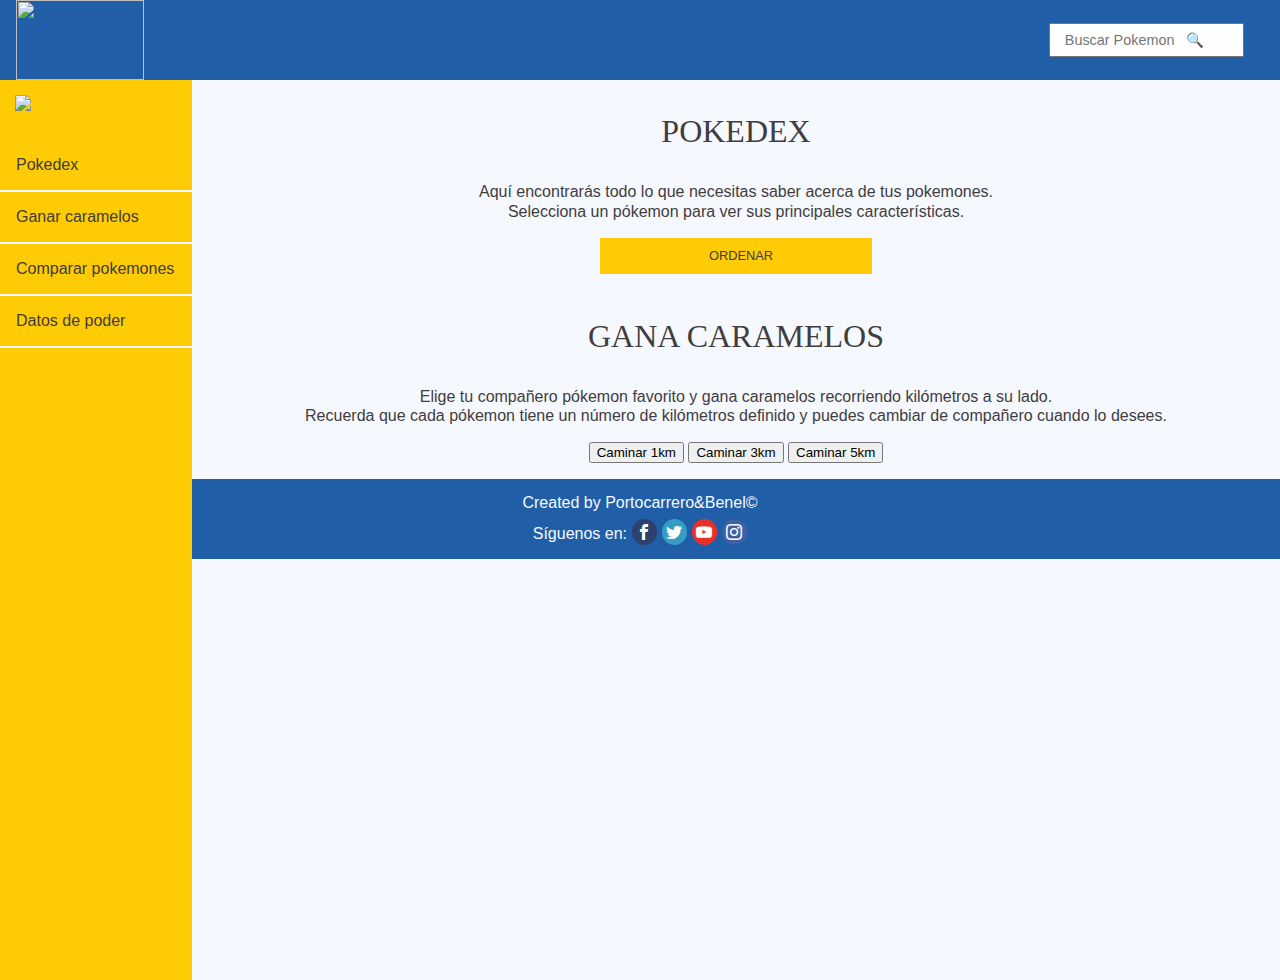
==== src/index.html @ 44314965 "Avance Leslie" ====
<!DOCTYPE html>
<html>
  <head>
    <meta charset="utf-8">
    <title>Data Lovers</title>
    <link rel="stylesheet" href="style.css" />
    <link rel="stylesheet" href="fonts.css">
  </head>
  <body>
    <header>
      <img class="logo" src="https://upload.wikimedia.org/wikipedia/commons/thumb/2/23/Pok%C3%A9mon_GO_logo.svg/1200px-Pok%C3%A9mon_GO_logo.svg.png">
      <input type="text" id="search" placeholder="   Buscar Pokemon   🔍">
    </header>
    <div id="container">
      <div>
        <input type="checkbox" id="check">
        <label id="icon" for="check" ><img src="menu.png"></label>
        <div class="bar">
          <nav>
            <button id="showPokedex" class="link">Pokedex</button>
            <button id="showGetCandy" class="link">Ganar caramelos</button>
            <button class="link">Comparar pokemones</button>
            <button class="link">Datos de poder</button>
          </nav>
        </div>
      </div>
      <div id="section">
        <div id="pokedex">
          <p class="title">POKEDEX</p>
          <p>Aquí encontrarás todo lo que necesitas saber acerca de tus pokemones. <br> Selecciona un pókemon para ver sus principales características.</p>
          <div>
            <ul class="dropDown">
              <li><a href="#">ORDENAR</a>
                <ul>
                  <li><a href="#" id="upward">Menor a mayor</a></li>
                  <li><a href="#" id="falling">Mayor a menor</a></li>
                  <li><a href="#" id="sortAz">A-Z</a></li>
                  <li><a href="#" id="sortZa">Z-A</a></li>
                </ul>
              </li>
            </ul>
          </div>
          <div id="pokemonList" class="pokemonList"></div>
        </div>
        <div id="getCandy">
          <p class="title">GANA CARAMELOS</p>
          <p>Elige tu compañero pókemon favorito y gana caramelos recorriendo kilómetros a su lado.<br>
            Recuerda que cada pókemon tiene un número de kilómetros definido y puedes cambiar de compañero cuando lo desees.</p>
          <div>
            <button id="oneKm">Caminar 1km</button>
            <button id="threeKm">Caminar 3km</button>
            <button id="fiveKm">Caminar 5km</button>
          </div>
          <p id="totalPokemon"></p>
          <div id="pokemonList2" class="pokemonList"></div>
        </div>   
      </div>   
      </div>
    </div>
    <footer >
      <div id="author"> Created by Portocarrero&Benel&copy</div>
      <div class="social"> Síguenos en:
        <a href="https://www.facebook.com/" class="icon icon-facebook" target="_blank"></a>
        <a href="https://www.twitter.com/" class="icon icon-twitter" target="_blank"></a>
        <a href="https://www.youtube.com/" class="icon icon-youtube" target="_blank"></a>
        <a href="https://www.instagram.com/" class="icon icon-instagram" target="_blank"></a>
      </div>
    </footer>
    <script src="main.js" type="module"></script>
  </body>
</html>
---- src/style.css ----
body{
    background: #F6F8FF;
    width: 100%;
    height: 100%;
    margin-top: 0%;
    margin-left:0%;
    font-family: 'Open Sans', sans-serif;
    color: #413D3D;
    font-size: 1em;
    line-height: 1em;/*interlineado de texto*/
    display:flex;
    flex:wrap;
    flex-direction: column;
    align-items: flex-start;
    
}
.ocultar{
    display:none;
}
header{
    width: 100%;
    height: 10%;
    background: #205FA7;
    display: flex;
    flex: wrap;
    flex-direction: row;
    justify-content: space-between;
    align-items: center;
}

.logo{
    width: 8em;
    height: 5em;
    margin-left: 1em;
    align-self: center;
}
#search{
    width: 13em;
    height: 2em;
    margin-right: 2.5em;
    align-self: center;
    font-size: 0.9em;

}
#container{
    width: 100%;
    height: 85%;
    display: flex;
    flex-wrap: wrap;
    flex-direction: column;
}
#check{
    display: none;
}
#icon{
    cursor: pointer;
    padding: 15px;
    position: absolute;
    z-index: 1;
}
.bar{
    background: #FFCB05;
    height: 100%;
    width: 15%;
    position: absolute;
    /*quedefijoenpc*/text-align: justify;
    transition: all .2s linear;
}
nav{
    width: 100%;
    position: absolute;
    top: 60px;
}
.link{
    width: 100%;
    background-color: #FFCB05;
    padding: 1em;
    font-size: 1em;
    /*tamañodeletrabarraizquierda*/
    transition: all .2s linear;
    color: #413D3D;
    border:0;
    border-bottom: 2px solid #F6F8FF ;
    text-align: start;
}
.link:hover{
    background-color: #205FA7;
    color: ivory;
}
#section{
    width: 85%;
    padding-left: 15%;
    text-align: center;
    /* float:left; */
}
#pokedex{
    width: 100%;
    height: 100%;
}
.title{
    font-family: 'Bree Serif', serif;
    font-size: 2em;
}
p{
    line-height: 1.2em;
}
/*botones desplegables*/
ul.dropDown,
ul.dropDown * {
margin: 0;
padding: 0;
border: 0;
}
ul.dropDown {
margin: 10px auto;
padding: 0;
list-style: none;
width: 25%;
font-size: 0.8em;
text-align: center;
}
ul.dropDown li {
list-style: none;
}
ul.dropDown li a {
display: block;
padding: 10px 10px 10px 20px;
background: #FFCB05;
color: #413D3D;
border-bottom: 1px solid #F6F8FF;
border-top: 1px solid #F6F8FF;
text-decoration: none;
box-sizing: border-box;
}
ul.dropDown li ul { 
max-height: 0; 
margin: 0; padding: 0; 
list-style: none; 
overflow: hidden; 
transition: .3s all ease-in; 
}
ul.dropDown li li a {
padding: 10px 10px 10px 40px;
background: #FFCB05;
color: #413D3D;
font-size: 1em;
border: 0;
border-bottom: 1px solid #F6F8FF;
box-sizing: border-box;
}
ul.dropDown li li:last-child a {
border-bottom: 0;
}
ul.dropDown li:hover ul { 
max-height: 300px; 
transition: .3s all ease-in; 
}
ul.dropDown li a:hover {
background: #205FA7;
color: #F6F8FF;
}
/*contenedor de pokemones*/
.pokemonList{
    width: 100%;
    height: 95%; 
    display: flex;
    line-height: 0.5em;
    justify-content: space-around;
    flex-wrap: wrap;   
}
.conteinerPokemon{
    width: 20%;
    margin: 1%;
    border: #A1A1AE 1px solid;
}
@media screen and (max-width:1100px) and (min-width:300px) {
    /* celular */
    body{
        font-size: 2em;
    }
    #section{
        width: 100%;
        padding: 0;
    }
    .image{
        width: 30%;
        height: 50%;
        margin-top: 1%;
    }
    .bar{
        left: -300px;
        width: 30%;
    }
    .link{
        font-size: 25pt;
    }
    #check:checked ~ .bar{
        transform: translateX(300px);
    }
    header{
        height: 10%;
    }
    .conteinerPokemon{
        width: 20%;
        margin: 2%;
        padding: 2%;   
    	font-size: 1em;
    }
    .pokemonList{
        line-height: 0.5em;
        overflow : visible;
    }
}
footer{
    width: 100%;
    height: 5em;
    background: #205FA7;
    text-align: center;
    color: #F6F8FF;
    display: flex;
    flex-direction: column;
    flex-wrap: wrap;
    align-content: center;
    justify-content: center;
}
.social{
    padding-top: 0.8em;
}
.icon{
    color:white;
    text-decoration: none;
    transition: all.5s;
    padding: 0.3em;
    width: 1.5em;
    border-radius: 1rem;
}
.icon-facebook{
    background: #2E406E;
}
.icon-twitter{
    background: #339DC5;
}
.icon-youtube{
    background: #E83028;
}
.icon-instagram{
    background: #3f60a5;
}
.icon:hover{
    padding: 0.8rem;
}
---- src/fonts.css ----
@font-face {
  font-family: 'icomoon';
  src:  url('fonts/icomoon.eot?bm43p6');
  src:  url('fonts/icomoon.eot?bm43p6#iefix') format('embedded-opentype'),
    url('fonts/icomoon.ttf?bm43p6') format('truetype'),
    url('fonts/icomoon.woff?bm43p6') format('woff'),
    url('fonts/icomoon.svg?bm43p6#icomoon') format('svg');
  font-weight: normal;
  font-style: normal;
  font-display: block;
}

[class^="icon-"], [class*=" icon-"] {
  /* use !important to prevent issues with browser extensions that change fonts */
  font-family: 'icomoon' !important;
  speak: none;
  font-style: normal;
  font-weight: normal;
  font-variant: normal;
  text-transform: none;
  line-height: 1;

  /* Better Font Rendering =========== */
  -webkit-font-smoothing: antialiased;
  -moz-osx-font-smoothing: grayscale;
}

.icon-play:before {
  content: "\e912";
}
.icon-menu:before {
  content: "\e9bd";
}
.icon-menu3:before {
  content: "\e9bf";
}
.icon-facebook:before {
  content: "\ea90";
}
.icon-facebook2:before {
  content: "\ea91";
}
.icon-instagram:before {
  content: "\ea92";
}
.icon-twitter:before {
  content: "\ea96";
}
.icon-youtube:before {
  content: "\ea9d";
}
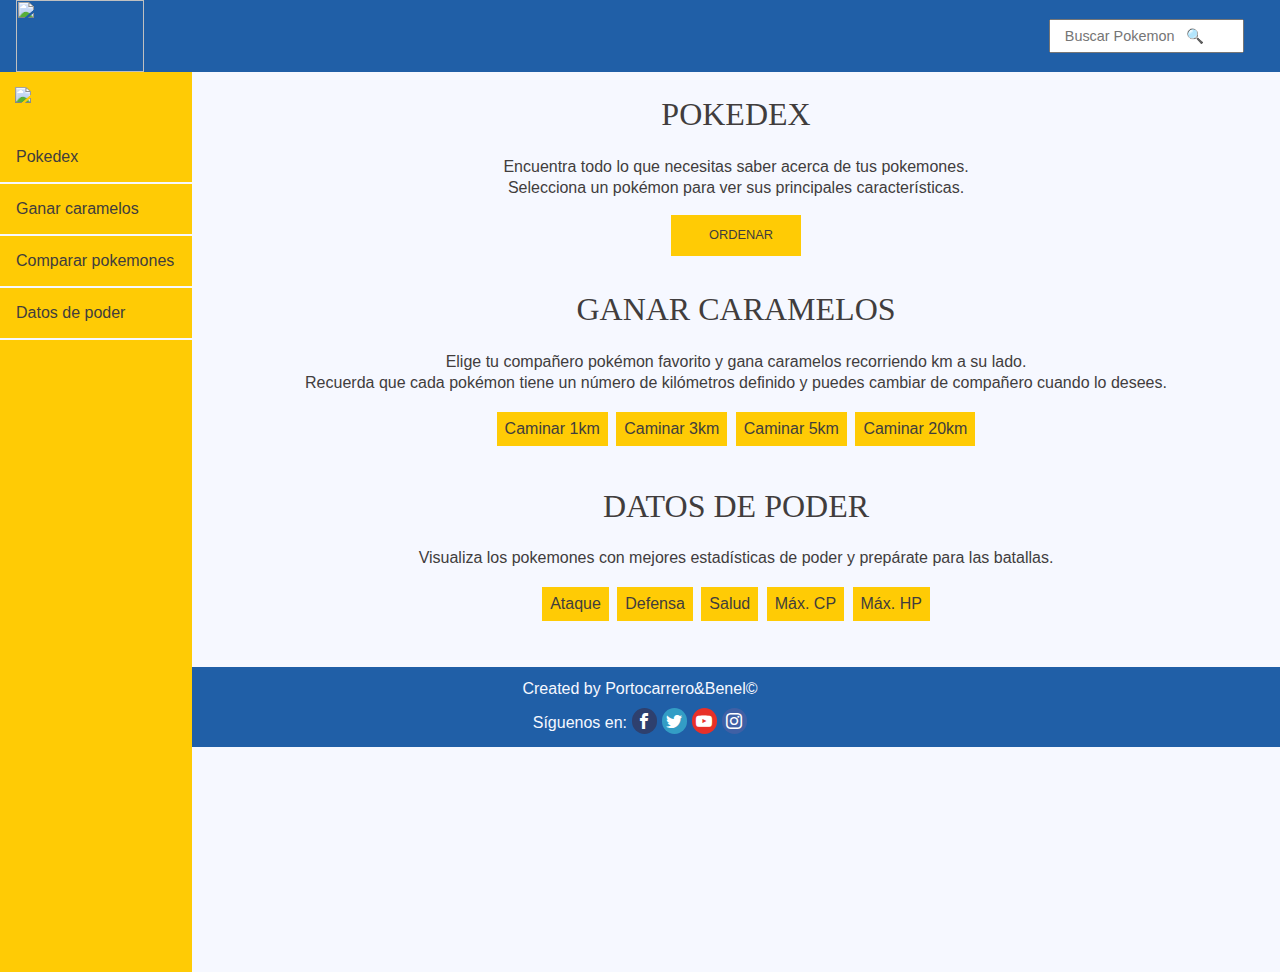
==== commit 8c0baf5d: "Avance sprint tres" ====
--- a/src/index.html
+++ b/src/index.html
@@ -3,12 +3,13 @@
   <head>
     <meta charset="utf-8">
     <title>Data Lovers</title>
+    <meta name="viewport" content="width-device-width, initial-scale=1, maximum-scale=2"></meta>
     <link rel="stylesheet" href="style.css" />
     <link rel="stylesheet" href="fonts.css">
   </head>
   <body>
     <header>
-      <img class="logo" src="https://upload.wikimedia.org/wikipedia/commons/thumb/2/23/Pok%C3%A9mon_GO_logo.svg/1200px-Pok%C3%A9mon_GO_logo.svg.png">
+      <img class="image" src="https://upload.wikimedia.org/wikipedia/commons/thumb/2/23/Pok%C3%A9mon_GO_logo.svg/1200px-Pok%C3%A9mon_GO_logo.svg.png">
       <input type="text" id="search" placeholder="   Buscar Pokemon   🔍">
     </header>
     <div id="container">
@@ -20,14 +21,15 @@
             <button id="showPokedex" class="link">Pokedex</button>
             <button id="showGetCandy" class="link">Ganar caramelos</button>
             <button class="link">Comparar pokemones</button>
-            <button class="link">Datos de poder</button>
+            <button id="showPowerData" class="link">Datos de poder</button>
           </nav>
         </div>
       </div>
       <div id="section">
         <div id="pokedex">
           <p class="title">POKEDEX</p>
-          <p>Aquí encontrarás todo lo que necesitas saber acerca de tus pokemones. <br> Selecciona un pókemon para ver sus principales características.</p>
+          <p>Encuentra todo lo que necesitas saber acerca de tus pokemones.<br>
+            Selecciona un pokémon para ver sus principales características.</p>
           <div>
             <ul class="dropDown">
               <li><a href="#">ORDENAR</a>
@@ -43,17 +45,31 @@
           <div id="pokemonList" class="pokemonList"></div>
         </div>
         <div id="getCandy">
-          <p class="title">GANA CARAMELOS</p>
-          <p>Elige tu compañero pókemon favorito y gana caramelos recorriendo kilómetros a su lado.<br>
-            Recuerda que cada pókemon tiene un número de kilómetros definido y puedes cambiar de compañero cuando lo desees.</p>
+          <p class="title">GANAR CARAMELOS</p>
+          <p>Elige tu compañero pokémon favorito y gana caramelos recorriendo km a su lado.<br>
+            Recuerda que cada pokémon tiene un número de kilómetros definido y puedes cambiar de compañero cuando lo desees.</p>
           <div>
-            <button id="oneKm">Caminar 1km</button>
-            <button id="threeKm">Caminar 3km</button>
-            <button id="fiveKm">Caminar 5km</button>
+            <button id="oneKm" class="btnGet">Caminar 1km</button>
+            <button id="threeKm" class="btnGet">Caminar 3km</button>
+            <button id="fiveKm" class="btnGet">Caminar 5km</button>
+            <button id="twentyKm" class="btnGet">Caminar 20km</button>
           </div>
-          <p id="totalPokemon"></p>
-          <div id="pokemonList2" class="pokemonList"></div>
-        </div>   
+          <p id="total"></p>
+          <div id="pokemonList2" class="pokemonList">
+          </div>
+        </div> 
+        <div id="powerData">
+          <p class="title">DATOS DE PODER</p>
+          <p>Visualiza los pokemones con mejores estadísticas de poder y prepárate para las batallas.</p>
+          <div>
+            <button id="atack" class="btnGet">Ataque</button>
+            <button id="defense" class="btnGet">Defensa</button>
+            <button id="health" class="btnGet">Salud</button>
+            <button id="maxCp" class="btnGet">Máx. CP</button>
+            <button id="maxHp" class="btnGet">Máx. HP</button>
+          </div>
+          <table id="powerTable"></table>
+        </div>  
       </div>   
       </div>
     </div>
--- a/src/style.css
+++ b/src/style.css
@@ -1,3 +1,6 @@
+.ocultar{
+    display: none;
+ }
 body{
     background: #F6F8FF;
     width: 100%;
@@ -12,10 +15,7 @@
     flex:wrap;
     flex-direction: column;
     align-items: flex-start;
-    
-}
-.ocultar{
-    display:none;
+    line-height: 1.3em;
 }
 header{
     width: 100%;
@@ -27,10 +27,9 @@
     justify-content: space-between;
     align-items: center;
 }
-
-.logo{
+.image{
     width: 8em;
-    height: 5em;
+    height: 4.5em;
     margin-left: 1em;
     align-self: center;
 }
@@ -63,8 +62,11 @@
     height: 100%;
     width: 15%;
     position: absolute;
-    /*quedefijoenpc*/text-align: justify;
     transition: all .2s linear;
+    -webkit-transition: all .2s linear;
+    -moz-transition: all .2s linear;
+    -ms-transition: all .2s linear;
+    -o-transition: all .2s linear;
 }
 nav{
     width: 100%;
@@ -73,19 +75,19 @@
 }
 .link{
     width: 100%;
+    text-align: justify;
+    outline:none;
     background-color: #FFCB05;
     padding: 1em;
     font-size: 1em;
-    /*tamañodeletrabarraizquierda*/
-    transition: all .2s linear;
+    /*tamañodeletrabarraizquierda*/transition: all .2s linear;
     color: #413D3D;
-    border:0;
+    border: 0;
     border-bottom: 2px solid #F6F8FF ;
-    text-align: start;
 }
 .link:hover{
     background-color: #205FA7;
-    color: ivory;
+    color: #F6F8FF;
 }
 #section{
     width: 85%;
@@ -101,12 +103,18 @@
     font-family: 'Bree Serif', serif;
     font-size: 2em;
 }
-p{
-    line-height: 1.2em;
+.name{
+    text-transform: capitalize;
+}
+.type{
+    padding: 0.8em;
+    background-color: #205FA7;
+    color: white;
+    text-transform: capitalize;
+    letter-spacing: 0.2em;
 }
 /*botones desplegables*/
-ul.dropDown,
-ul.dropDown * {
+ul.dropDown {
 margin: 0;
 padding: 0;
 border: 0;
@@ -115,7 +123,7 @@
 margin: 10px auto;
 padding: 0;
 list-style: none;
-width: 25%;
+width: 12%;
 font-size: 0.8em;
 text-align: center;
 }
@@ -132,12 +140,17 @@
 text-decoration: none;
 box-sizing: border-box;
 }
-ul.dropDown li ul { 
-max-height: 0; 
-margin: 0; padding: 0; 
-list-style: none; 
-overflow: hidden; 
-transition: .3s all ease-in; 
+ul.dropDown li ul {
+    max-height: 0;
+    margin: 0;
+    padding: 0;
+    list-style: none;
+    overflow: hidden;
+    transition: .3s all ease-in;
+    -webkit-transition: .3s all ease-in;
+    -moz-transition: .3s all ease-in;
+    -ms-transition: .3s all ease-in;
+    -o-transition: .3s all ease-in;
 }
 ul.dropDown li li a {
 padding: 10px 10px 10px 40px;
@@ -151,9 +164,13 @@
 ul.dropDown li li:last-child a {
 border-bottom: 0;
 }
-ul.dropDown li:hover ul { 
-max-height: 300px; 
-transition: .3s all ease-in; 
+ul.dropDown li:hover ul {
+    max-height: 300px;
+    transition: .3s all ease-in;
+    -webkit-transition: .3s all ease-in;
+    -moz-transition: .3s all ease-in;
+    -ms-transition: .3s all ease-in;
+    -o-transition: .3s all ease-in;
 }
 ul.dropDown li a:hover {
 background: #205FA7;
@@ -172,6 +189,35 @@
     width: 20%;
     margin: 1%;
     border: #A1A1AE 1px solid;
+    color: #205FA7;
+    font-weight: bold;
+}
+table{
+    font-size: 1em;
+    width: 50%;
+    height: 80%;
+    font-weight: bold;
+    margin: auto;
+    margin-top: 2%;
+    margin-bottom: 2%;
+    border-collapse: collapse;
+    position: center;
+}
+table tr{
+    padding: 5px;
+}
+table td, table th {
+    border: 1px solid #205FA7;
+    padding: 10px;
+    text-align: center;
+}
+table th {
+    text-transform: uppercase;
+    background-color: #205FA7;
+    color: white;
+}
+table td {
+    text-transform: capitalize;
 }
 @media screen and (max-width:1100px) and (min-width:300px) {
     /* celular */
@@ -200,6 +246,9 @@
     header{
         height: 10%;
     }
+    ul.dropDown {
+        width: 25%;
+        }
     .conteinerPokemon{
         width: 20%;
         margin: 2%;
@@ -208,7 +257,6 @@
     }
     .pokemonList{
         line-height: 0.5em;
-        overflow : visible;
     }
 }
 footer{
@@ -248,4 +296,16 @@
 }
 .icon:hover{
     padding: 0.8rem;
+}
+.btnGet{
+    background: #FFCB05;
+    border: 2px solid #F6F8FF ;
+    padding: 0.5em;
+    font-size: 1em;
+    color: #413D3D;
+    outline:none;
+}
+.btnGet:hover{
+    background-color: #205FA7;
+    color: #F6F8FF;
 }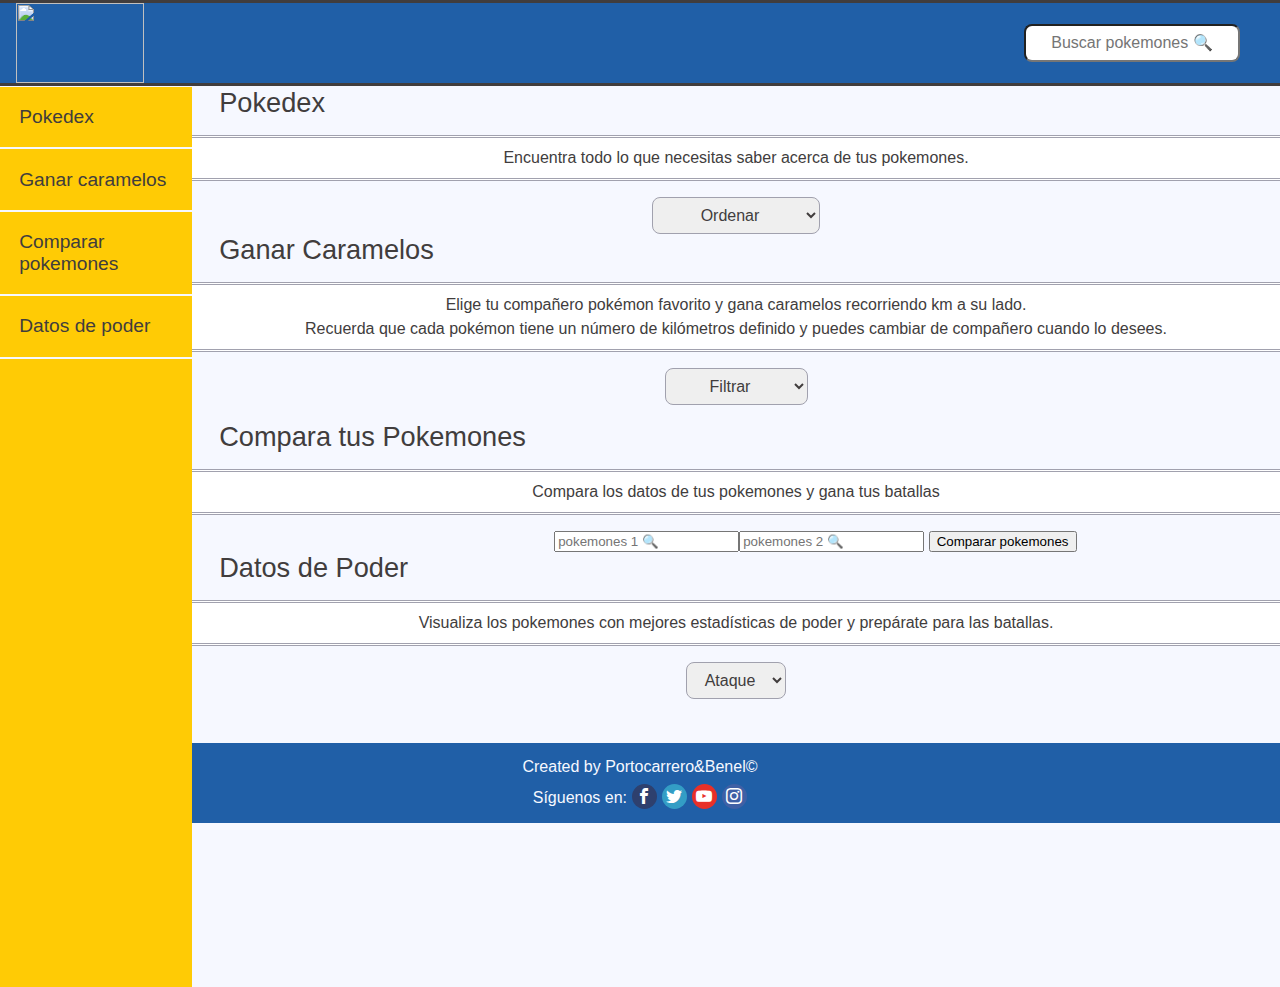
==== commit 595f9e39: "Proyecto Pokemon Go" ====
--- a/src/index.html
+++ b/src/index.html
@@ -3,74 +3,100 @@
   <head>
     <meta charset="utf-8">
     <title>Data Lovers</title>
-    <meta name="viewport" content="width-device-width, initial-scale=1, maximum-scale=2"></meta>
+    <meta name="viewport" content="width=device-width, user-scalable=no, initial-scale=1.0, maximum-scale=1.0, minimum-scale=1.0">
+    <link rel="shortcut icon" href="https://www.kindpng.com/picc/m/119-1199235_transparent-pokemon-go-logo-hd-png-download.png" type="image/x-icon">
     <link rel="stylesheet" href="style.css" />
     <link rel="stylesheet" href="fonts.css">
   </head>
   <body>
     <header>
       <img class="image" src="https://upload.wikimedia.org/wikipedia/commons/thumb/2/23/Pok%C3%A9mon_GO_logo.svg/1200px-Pok%C3%A9mon_GO_logo.svg.png">
-      <input type="text" id="search" placeholder="   Buscar Pokemon   🔍">
+      <input type="text" id="search" class="search" placeholder="Buscar pokemones 🔍" autocomplete="off">
     </header>
     <div id="container">
-      <div>
-        <input type="checkbox" id="check">
+      <div id="browser">
+        <input type="checkbox" id="check"/>
         <label id="icon" for="check" ><img src="menu.png"></label>
-        <div class="bar">
-          <nav>
+          <nav class="bar">
             <button id="showPokedex" class="link">Pokedex</button>
             <button id="showGetCandy" class="link">Ganar caramelos</button>
-            <button class="link">Comparar pokemones</button>
+            <button id="showComparePokemon" class="link">Comparar pokemones</button>
             <button id="showPowerData" class="link">Datos de poder</button>
           </nav>
-        </div>
       </div>
       <div id="section">
         <div id="pokedex">
-          <p class="title">POKEDEX</p>
-          <p>Encuentra todo lo que necesitas saber acerca de tus pokemones.<br>
-            Selecciona un pokémon para ver sus principales características.</p>
-          <div>
-            <ul class="dropDown">
-              <li><a href="#">ORDENAR</a>
-                <ul>
-                  <li><a href="#" id="upward">Menor a mayor</a></li>
-                  <li><a href="#" id="falling">Mayor a menor</a></li>
-                  <li><a href="#" id="sortAz">A-Z</a></li>
-                  <li><a href="#" id="sortZa">Z-A</a></li>
-                </ul>
-              </li>
-            </ul>
-          </div>
+          <p class="title">Pokedex</p>
+          <p class="description">Encuentra todo lo que necesitas saber acerca de tus pokemones.</p>
+          <section class="options">
+            <select name="dropDown" id="dropDown"  class="btnGet">
+              <option value="upward" >Ordenar</option>
+              <option value="upward">Menor a mayor N°</option>
+              <option value="falling">Mayor a menor N°</option>
+              <option value="sortAz">A-Z</option>
+              <option value="sortZa">Z-A</option>
+            </select>
+          </section>
           <div id="pokemonList" class="pokemonList"></div>
         </div>
         <div id="getCandy">
-          <p class="title">GANAR CARAMELOS</p>
-          <p>Elige tu compañero pokémon favorito y gana caramelos recorriendo km a su lado.<br>
+          <p class="title">Ganar Caramelos</p>
+          <p class="description">Elige tu compañero pokémon favorito y gana caramelos recorriendo km a su lado.<br>
             Recuerda que cada pokémon tiene un número de kilómetros definido y puedes cambiar de compañero cuando lo desees.</p>
-          <div>
-            <button id="oneKm" class="btnGet">Caminar 1km</button>
-            <button id="threeKm" class="btnGet">Caminar 3km</button>
-            <button id="fiveKm" class="btnGet">Caminar 5km</button>
-            <button id="twentyKm" class="btnGet">Caminar 20km</button>
-          </div>
+          <section class="options">
+            <select id="filterCandy"  class="btnGet">
+              <option value="oneKm">Filtrar</option>
+              <option value="oneKm">Caminar 1km</option>
+              <option value="threeKm">Caminar 3km</option>
+              <option value="fiveKm">Caminar 5km</option>
+              <option value="twentyKm">Caminar 20km</option>
+            </select>
+          </section>
           <p id="total"></p>
           <div id="pokemonList2" class="pokemonList">
           </div>
         </div> 
+        <div id="comparePokemon">
+          <p class="title">Compara tus Pokemones</p>
+          <p class="description">Compara los datos de tus pokemones y gana tus batallas</p>
+          <div id="inputCompare">
+            <section class="searchform">
+              <input type="text" id="searchPokemon1" class="searchPokemon1" placeholder="pokemones 1 🔍" autocomplete="off">
+              <div id="showListpokemon1"></div>
+            </section>
+            <section class="searchform">
+              <input type="text" id="searchPokemon2" class="searchPokemon2" placeholder="pokemones 2 🔍" autocomplete="off">
+              <div id="showListpokemon2"></div>
+            </section>
+          </div>
+          <button id="twoPokemon">Comparar pokemones</button>
+          <div id="tableComparePokemon">
+            <div>
+              <section id="showPokemon1"></section>
+              <table id="table1Pokemon1" class="compareTable"></table>
+              <table id="table2Pokemon1" class="compareTable"></table>
+            </div>
+            <div>
+              <section id="showPokemon2"></section>
+              <table id="table1Pokemon2" class="compareTable"></table>
+              <table id="table2Pokemon2" class="compareTable"></table>
+            </div>
+          </div>
+        </div>
         <div id="powerData">
-          <p class="title">DATOS DE PODER</p>
-          <p>Visualiza los pokemones con mejores estadísticas de poder y prepárate para las batallas.</p>
-          <div>
-            <button id="atack" class="btnGet">Ataque</button>
-            <button id="defense" class="btnGet">Defensa</button>
-            <button id="health" class="btnGet">Salud</button>
-            <button id="maxCp" class="btnGet">Máx. CP</button>
-            <button id="maxHp" class="btnGet">Máx. HP</button>
-          </div>
+          <p class="title">Datos de Poder</p>
+          <p class="description">Visualiza los pokemones con mejores estadísticas de poder y prepárate para las batallas.</p>
+          <section class="options">
+            <select id="sortPower"  class="btnGet">
+              <option value="atack">Ataque</option>
+              <option value="defense">Defensa</option>
+              <option value="health">Salud</option>
+              <option value="maxCp">Máx. CP</option>
+              <option value="maxHp">Máx. HP</option>
+            </select>
+          </section>
           <table id="powerTable"></table>
-        </div>  
-      </div>   
+        </div>
       </div>
     </div>
     <footer >
--- a/src/style.css
+++ b/src/style.css
@@ -7,21 +7,19 @@
     height: 100%;
     margin-top: 0%;
     margin-left:0%;
-    font-family: 'Open Sans', sans-serif;
-    color: #413D3D;
-    font-size: 1em;
-    line-height: 1em;/*interlineado de texto*/
-    display:flex;
-    flex:wrap;
-    flex-direction: column;
-    align-items: flex-start;
-    line-height: 1.3em;
-}
+    color: #413d3d;
+    font-size: 1em;
+    font-family: 'Lato', sans-serif;
+ }
+/*Header*/
 header{
     width: 100%;
     height: 10%;
+    border: 0.2em solid #413D3D;
+    border-right:0;
+    border-left:0;
     background: #205FA7;
-    display: flex;
+    display: inline-flex;
     flex: wrap;
     flex-direction: row;
     justify-content: space-between;
@@ -29,82 +27,113 @@
 }
 .image{
     width: 8em;
-    height: 4.5em;
+    height: 5em;
     margin-left: 1em;
-    align-self: center;
 }
 #search{
     width: 13em;
     height: 2em;
     margin-right: 2.5em;
-    align-self: center;
-    font-size: 0.9em;
-
-}
-#container{
-    width: 100%;
-    height: 85%;
-    display: flex;
-    flex-wrap: wrap;
-    flex-direction: column;
+    font-size: 1em;
+    border-radius: 0.5em;
+    text-align: center;
+}
+/*Barra Lateral de Navegación*/
+#browser{
+    width: 100%;
+    height: 100%;
 }
 #check{
     display: none;
 }
 #icon{
-    cursor: pointer;
-    padding: 15px;
-    position: absolute;
-    z-index: 1;
+    display: none;
 }
 .bar{
-    background: #FFCB05;
+    background-color: #FFCB05;
     height: 100%;
     width: 15%;
     position: absolute;
-    transition: all .2s linear;
-    -webkit-transition: all .2s linear;
-    -moz-transition: all .2s linear;
-    -ms-transition: all .2s linear;
-    -o-transition: all .2s linear;
-}
-nav{
-    width: 100%;
-    position: absolute;
-    top: 60px;
 }
 .link{
+    cursor: pointer;
     width: 100%;
     text-align: justify;
     outline:none;
     background-color: #FFCB05;
     padding: 1em;
-    font-size: 1em;
-    /*tamañodeletrabarraizquierda*/transition: all .2s linear;
+    font-size: 1.2em;
+    transition: all .2s linear;
     color: #413D3D;
     border: 0;
-    border-bottom: 2px solid #F6F8FF ;
+    border-bottom: 2px solid #F6F8FF;
 }
 .link:hover{
     background-color: #205FA7;
     color: #F6F8FF;
 }
+
+/*Sección Principal de Pokemones*/
 #section{
     width: 85%;
     padding-left: 15%;
-    text-align: center;
-    /* float:left; */
-}
-#pokedex{
-    width: 100%;
-    height: 100%;
+}
+#pokedex,#getCandy,#comparePokemon,#powerData{
+    width: 100%;
+    height: 100%;
+    text-align: center;
 }
 .title{
-    font-family: 'Bree Serif', serif;
-    font-size: 2em;
+    text-align: start;
+    font-family:'Lato', sans-serif;
+    font-size: 1.7em;
+    color: #413D3D;
+    padding: 0;
+    margin: 0;
+    margin-left: 1em;
+}
+.description{
+    padding: 0.5em;
+    border: #A1A1AE 0.2em solid;
+    background-color: white;
+    border-left: 0;
+    border-right: 0;
+    border-style: double;
+    line-height: 1.5em;
+}
+/*Lista desplegable*/
+.options{
+    display: flex;
+    justify-content: space-evenly;
+    text-align-last: center;
+    flex-wrap: wrap;
+}
+.btnGet{
+    border: 0.1em solid #A1A1AE;
+    padding: 0.5em;
+    font-size: 1em;
+    color: #413D3D;
+    outline:none;
+    border-radius: 0.5em;
+}
+/*Contenedor de pokemones*/
+.pokemonList{
+    display: flex;
+    flex-wrap: wrap;
+    justify-content: space-around;
+}
+.conteinerPokemon{
+    width: 20%;
+    margin: 1%;
+    border: #A1A1AE 1px solid;
+    color: #205FA7;
+    font-weight: bold;
+    cursor: pointer;
+    border-radius: 0.5em;
 }
 .name{
     text-transform: capitalize;
+    font-size: 1.2em;
 }
 .type{
     padding: 0.8em;
@@ -113,86 +142,44 @@
     text-transform: capitalize;
     letter-spacing: 0.2em;
 }
-/*botones desplegables*/
-ul.dropDown {
-margin: 0;
-padding: 0;
-border: 0;
-}
-ul.dropDown {
-margin: 10px auto;
-padding: 0;
-list-style: none;
-width: 12%;
-font-size: 0.8em;
-text-align: center;
-}
-ul.dropDown li {
-list-style: none;
-}
-ul.dropDown li a {
-display: block;
-padding: 10px 10px 10px 20px;
-background: #FFCB05;
-color: #413D3D;
-border-bottom: 1px solid #F6F8FF;
-border-top: 1px solid #F6F8FF;
-text-decoration: none;
-box-sizing: border-box;
-}
-ul.dropDown li ul {
-    max-height: 0;
-    margin: 0;
-    padding: 0;
-    list-style: none;
-    overflow: hidden;
-    transition: .3s all ease-in;
-    -webkit-transition: .3s all ease-in;
-    -moz-transition: .3s all ease-in;
-    -ms-transition: .3s all ease-in;
-    -o-transition: .3s all ease-in;
-}
-ul.dropDown li li a {
-padding: 10px 10px 10px 40px;
-background: #FFCB05;
-color: #413D3D;
-font-size: 1em;
-border: 0;
-border-bottom: 1px solid #F6F8FF;
-box-sizing: border-box;
-}
-ul.dropDown li li:last-child a {
-border-bottom: 0;
-}
-ul.dropDown li:hover ul {
-    max-height: 300px;
-    transition: .3s all ease-in;
-    -webkit-transition: .3s all ease-in;
-    -moz-transition: .3s all ease-in;
-    -ms-transition: .3s all ease-in;
-    -o-transition: .3s all ease-in;
-}
-ul.dropDown li a:hover {
-background: #205FA7;
-color: #F6F8FF;
-}
-/*contenedor de pokemones*/
-.pokemonList{
-    width: 100%;
-    height: 95%; 
-    display: flex;
-    line-height: 0.5em;
-    justify-content: space-around;
-    flex-wrap: wrap;   
-}
-.conteinerPokemon{
+/*Comparación de Pokemones*/
+#inputCompare{
+    height: 100%;
+    padding-left: 15%;
+    display: inline-flex;
+    justify-content: space-between;
+}
+#tableComparePokemon{
+    display: inline-flex;
+    align-content: space-between;
+}
+.conteinerPokemonCompare {
     width: 20%;
-    margin: 1%;
-    border: #A1A1AE 1px solid;
+    display: flex;
+    flex-direction: column;
+    align-items: center;
+    margin: 1em;
+    padding: 2em;
+    border: #A1A1AE 0.2em solid;
     color: #205FA7;
     font-weight: bold;
-}
-table{
+    cursor: pointer;
+    border-radius: 2em;
+}
+#showPokemon1, #showPokemon2{
+    display: flex;
+    flex-direction: column;
+    align-items: center;
+}
+/* Tabla de Datos de Poder*/
+.compareTable{
+    font-size: 1em;
+    font-weight: bold;
+    margin: 2%;
+    margin-bottom: 2%;
+    border-collapse: collapse;
+}
+#powerTable{
     font-size: 1em;
     width: 50%;
     height: 80%;
@@ -206,7 +193,8 @@
 table tr{
     padding: 5px;
 }
-table td, table th {
+
+table th, table td {
     border: 1px solid #205FA7;
     padding: 10px;
     text-align: center;
@@ -218,11 +206,64 @@
 }
 table td {
     text-transform: capitalize;
-}
-@media screen and (max-width:1100px) and (min-width:300px) {
-    /* celular */
+    text-align: center;
+}
+.pokeImage{
+    height: 4em;
+    width: 4em;
+}
+/*Responsive para tablet*/
+@media screen and (max-width:1100px) and (min-width:600px) {
     body{
-        font-size: 2em;
+        font-size: 1.5em;
+        width: 100%;
+        height: 100%;
+    }
+    #icon{
+        display: block;
+        background-color: #FFCB05;
+        cursor: pointer;
+        margin: 0;
+        padding: 0;
+    }
+    #section{
+        width: 100%;
+        padding: 0;
+    }
+    .bar{
+        left: -300px;
+        width: 30%;
+    }
+    .link{
+        font-size: 1.3em;
+    }
+    #check:checked ~ .bar{
+        transform: translateX(300px);
+    }
+    #dropDown {
+        width: 50%;
+        font-size: 1em;
+    }
+    .conteinerPokemon{
+        width: 25%;
+        margin: 2%;
+        padding: 2%;   
+        font-size: 0.8em;
+    }
+}
+/* Responsive para celular */
+@media screen and (max-width:600px) and (min-width:300px) {
+    #icon{
+        display: block;
+        background-color: #FFCB05;
+        cursor: pointer;
+        margin: 0;
+        padding: 0;
+    }
+    body{
+        font-size: 1em;
+        width: 100%;
+        height: 100%;
     }
     #section{
         width: 100%;
@@ -235,30 +276,35 @@
     }
     .bar{
         left: -300px;
-        width: 30%;
+        width: 50%;
     }
     .link{
-        font-size: 25pt;
+        font-size: 1em;
     }
     #check:checked ~ .bar{
         transform: translateX(300px);
     }
     header{
         height: 10%;
-    }
-    ul.dropDown {
-        width: 25%;
-        }
+        width: 100%;
+    }
+    #dropDown {
+        width: 50%;
+        font-size: 1em;
+    }
+    .pokemonList{
+        line-height: 0.2em;
+        width: 100%;
+    }
     .conteinerPokemon{
-        width: 20%;
+        width: 40%;
         margin: 2%;
         padding: 2%;   
-    	font-size: 1em;
-    }
-    .pokemonList{
-        line-height: 0.5em;
-    }
-}
+        font-size: 0.8em;
+    }
+
+}
+/*Footer*/
 footer{
     width: 100%;
     height: 5em;
@@ -297,15 +343,3 @@
 .icon:hover{
     padding: 0.8rem;
 }
-.btnGet{
-    background: #FFCB05;
-    border: 2px solid #F6F8FF ;
-    padding: 0.5em;
-    font-size: 1em;
-    color: #413D3D;
-    outline:none;
-}
-.btnGet:hover{
-    background-color: #205FA7;
-    color: #F6F8FF;
-}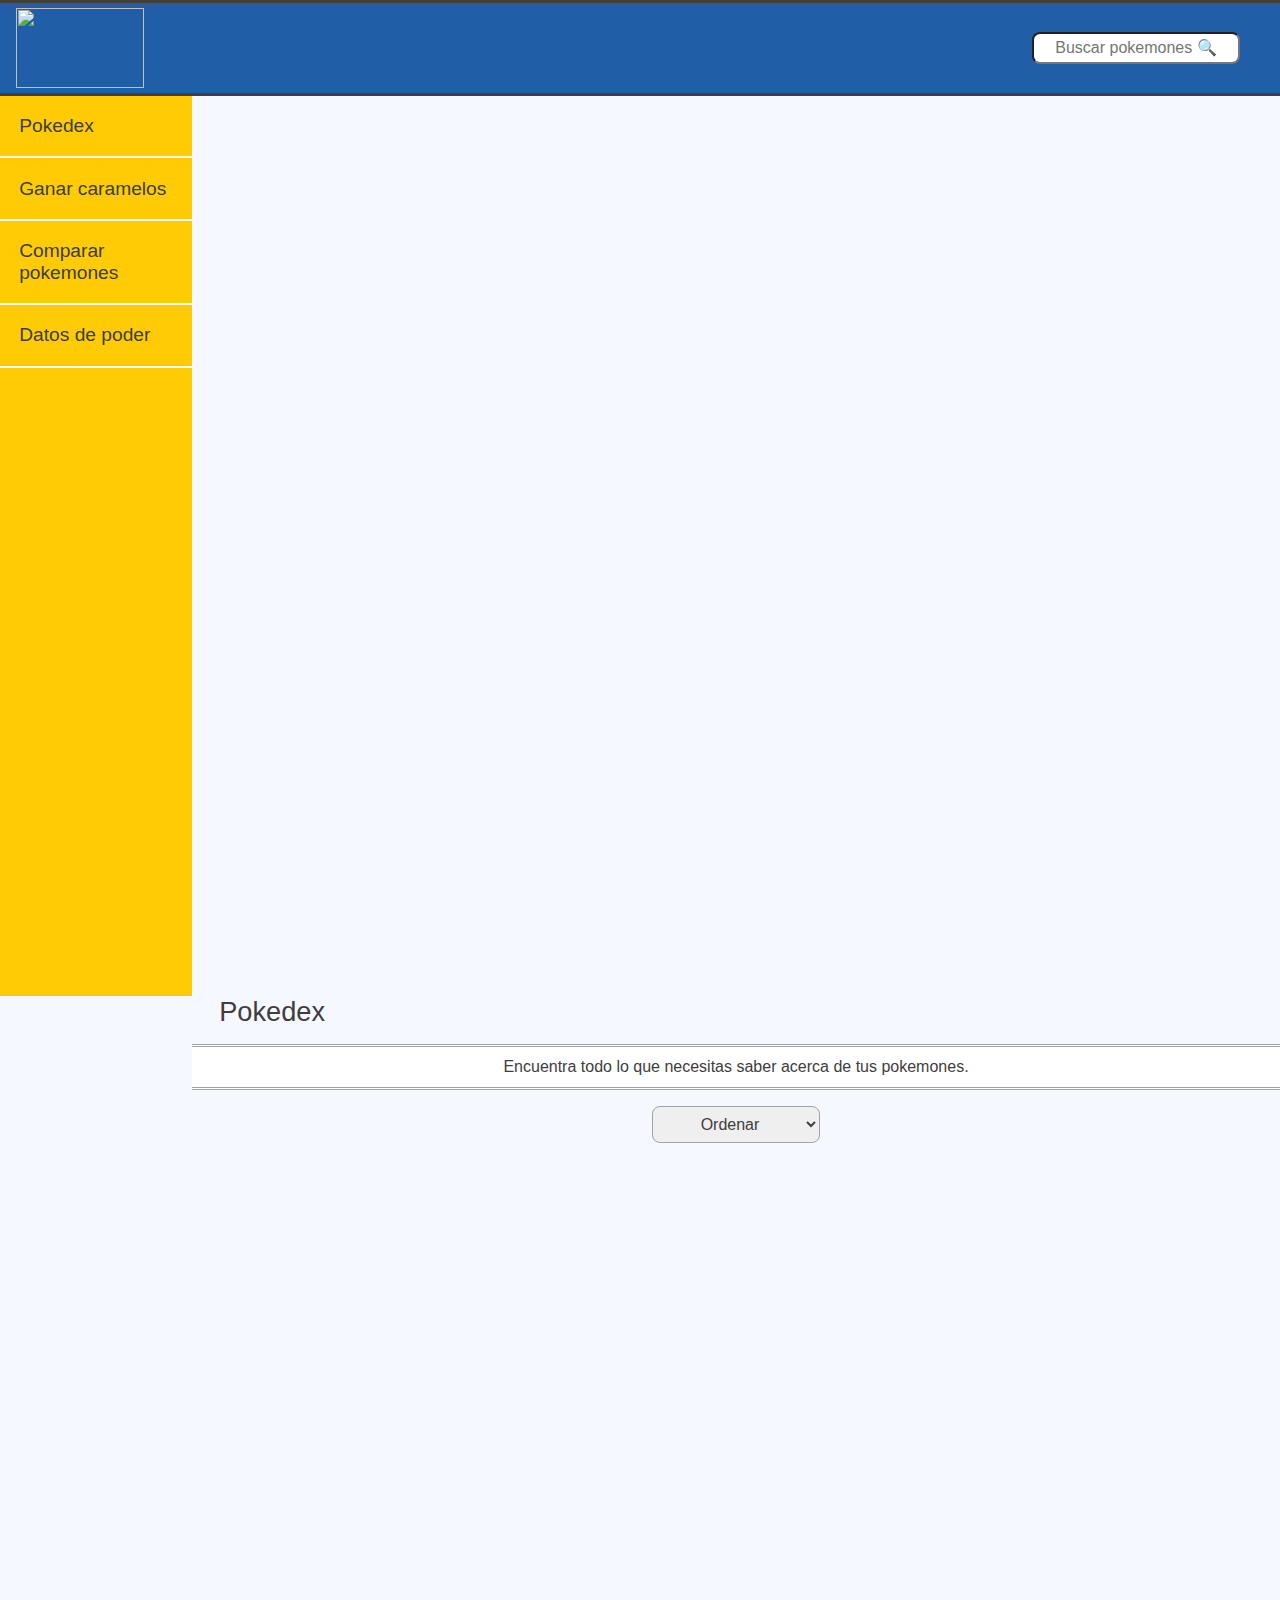
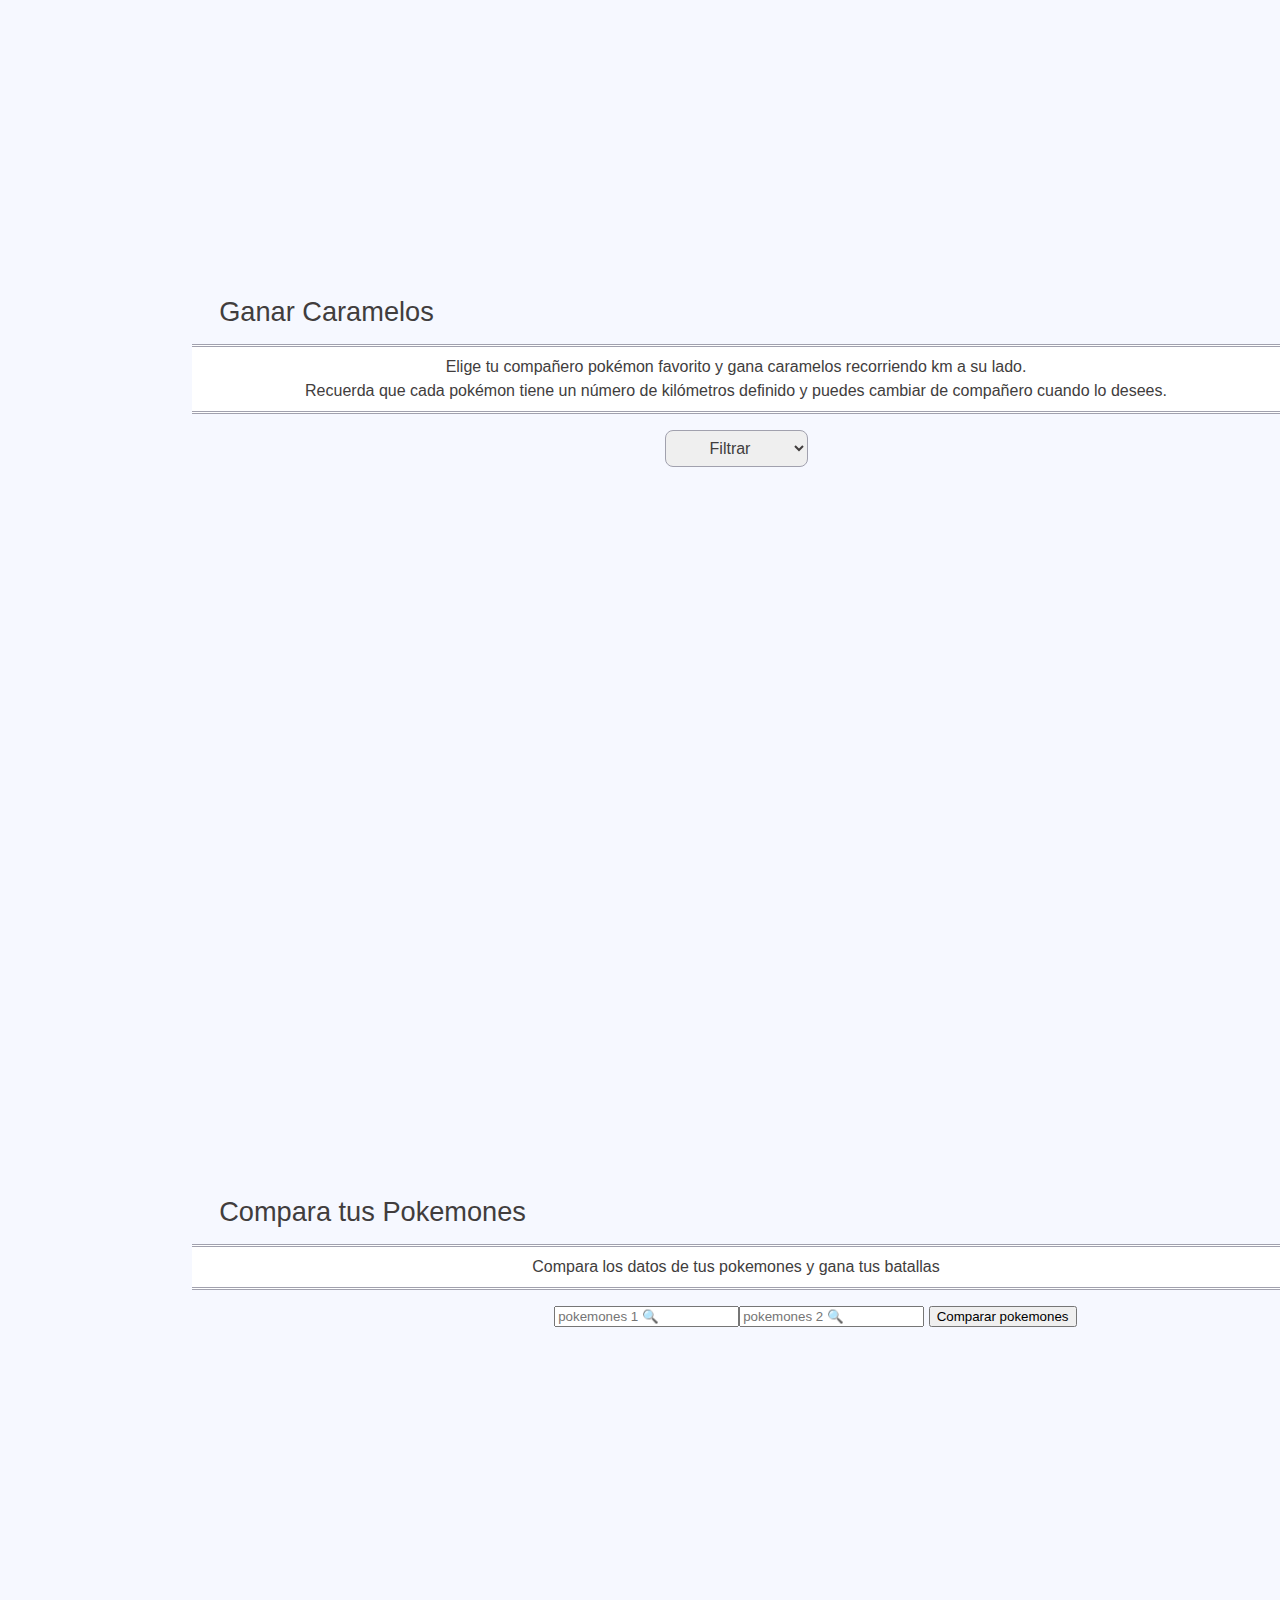
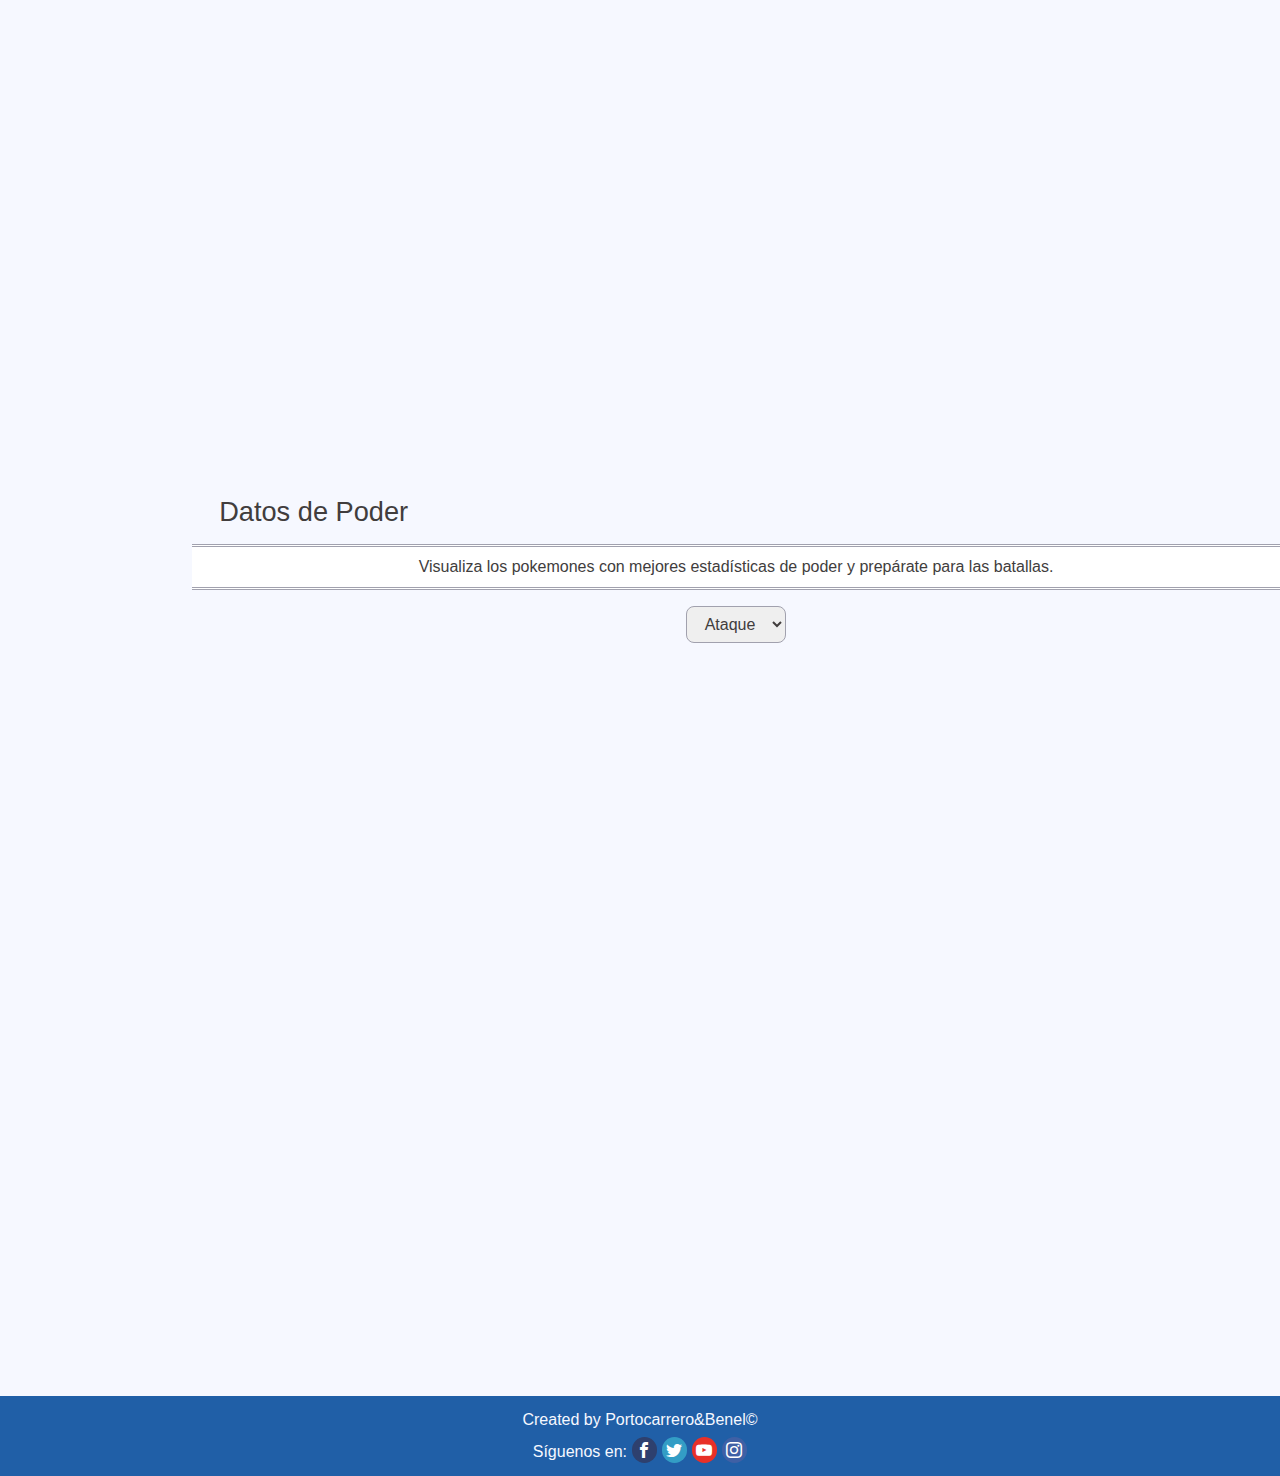
==== commit 5878a5c4: "Avance Proyecto Pokemon Go" ====
--- a/src/index.html
+++ b/src/index.html
@@ -1,4 +1,3 @@
-<!DOCTYPE html>
 <html>
   <head>
     <meta charset="utf-8">
--- a/src/style.css
+++ b/src/style.css
@@ -342,4 +342,4 @@
 }
 .icon:hover{
     padding: 0.8rem;
-}
+}--- a/src/fonts.css
+++ b/src/fonts.css
@@ -13,7 +13,6 @@
 [class^="icon-"], [class*=" icon-"] {
   /* use !important to prevent issues with browser extensions that change fonts */
   font-family: 'icomoon' !important;
-  speak: none;
   font-style: normal;
   font-weight: normal;
   font-variant: normal;
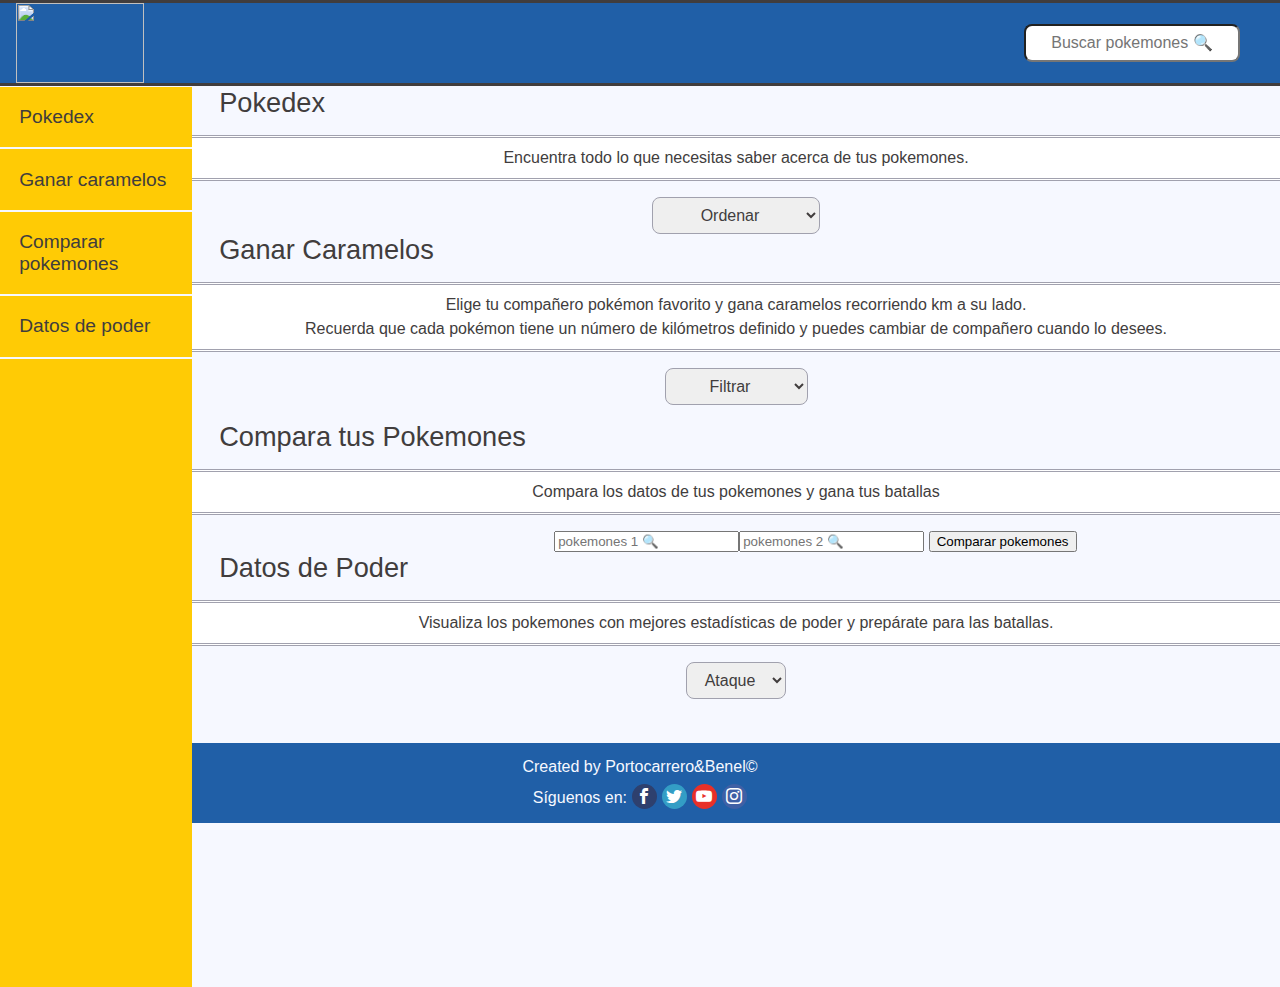
==== commit 4dc61383: "Avance Proyecto Pokemon Go" ====
--- a/src/index.html
+++ b/src/index.html
@@ -1,3 +1,4 @@
+<!DOCTYPE html>
 <html>
   <head>
     <meta charset="utf-8">
@@ -29,7 +30,7 @@
           <p class="description">Encuentra todo lo que necesitas saber acerca de tus pokemones.</p>
           <section class="options">
             <select name="dropDown" id="dropDown"  class="btnGet">
-              <option value="upward" >Ordenar</option>
+              <option value="upward">Ordenar</option>
               <option value="upward">Menor a mayor N°</option>
               <option value="falling">Mayor a menor N°</option>
               <option value="sortAz">A-Z</option>
@@ -37,6 +38,7 @@
             </select>
           </section>
           <div id="pokemonList" class="pokemonList"></div>
+          <div id="ShowDescription"></div>
         </div>
         <div id="getCandy">
           <p class="title">Ganar Caramelos</p>
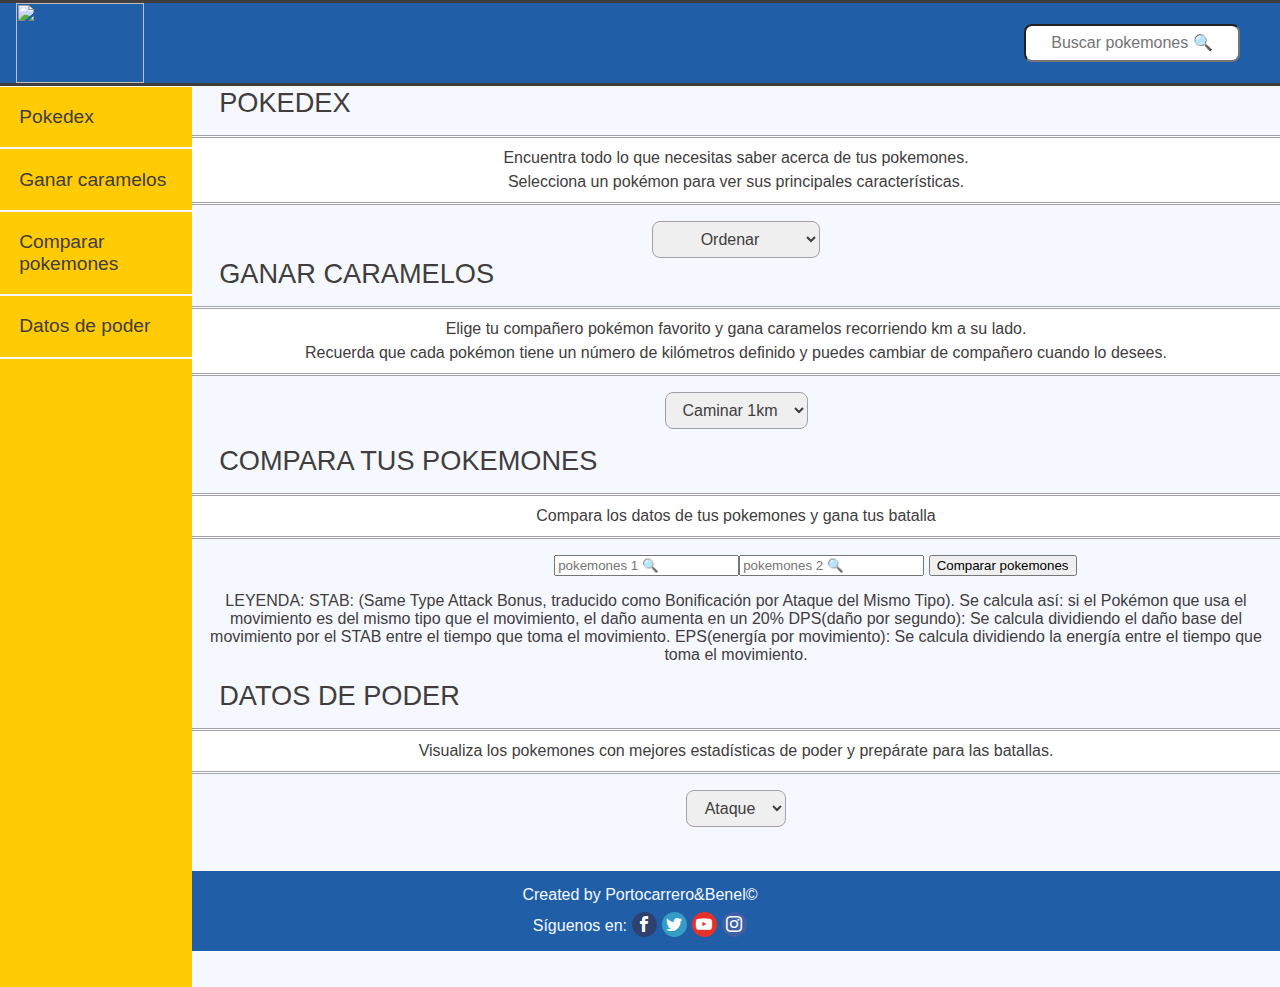
==== commit d354a2d7: "Avance 1 al 06/04" ====
--- a/src/index.html
+++ b/src/index.html
@@ -3,9 +3,9 @@
   <head>
     <meta charset="utf-8">
     <title>Data Lovers</title>
-    <meta name="viewport" content="width=device-width, user-scalable=no, initial-scale=1.0, maximum-scale=1.0, minimum-scale=1.0">
+    <meta name="viewport" content="width-device-width, initial-scale=1, maximum-scale=2">
+    <link rel="stylesheet" href="style.css" />
     <link rel="shortcut icon" href="https://www.kindpng.com/picc/m/119-1199235_transparent-pokemon-go-logo-hd-png-download.png" type="image/x-icon">
-    <link rel="stylesheet" href="style.css" />
     <link rel="stylesheet" href="fonts.css">
   </head>
   <body>
@@ -15,21 +15,23 @@
     </header>
     <div id="container">
       <div id="browser">
-        <input type="checkbox" id="check"/>
+        <input type="checkbox" id="check">
         <label id="icon" for="check" ><img src="menu.png"></label>
-          <nav class="bar">
-            <button id="showPokedex" class="link">Pokedex</button>
-            <button id="showGetCandy" class="link">Ganar caramelos</button>
-            <button id="showComparePokemon" class="link">Comparar pokemones</button>
-            <button id="showPowerData" class="link">Datos de poder</button>
-          </nav>
+        <nav class="bar">
+          <button id="showPokedex" class="link">Pokedex</button>
+          <button id="showGetCandy" class="link">Ganar caramelos</button>
+          <button id="showComparePokemon" class="link">Comparar pokemones</button>
+          <button id="showPowerData" class="link">Datos de poder</button>
+        </nav>
       </div>
       <div id="section">
         <div id="pokedex">
-          <p class="title">Pokedex</p>
-          <p class="description">Encuentra todo lo que necesitas saber acerca de tus pokemones.</p>
+          <p class="title">POKEDEX</p>
+          <p class="description">Encuentra todo lo que necesitas saber acerca de tus pokemones.<br>
+            Selecciona un pokémon para ver sus principales características.</p>
           <section class="options">
             <select name="dropDown" id="dropDown"  class="btnGet">
+              <!-- <option value="" selected disabled>Ordenar</option> -->
               <option value="upward">Ordenar</option>
               <option value="upward">Menor a mayor N°</option>
               <option value="falling">Mayor a menor N°</option>
@@ -38,15 +40,15 @@
             </select>
           </section>
           <div id="pokemonList" class="pokemonList"></div>
-          <div id="ShowDescription"></div>
+          <!-- <div id="ShowDescription"></div> -->
         </div>
+        <div id="showDescription"></div>
         <div id="getCandy">
-          <p class="title">Ganar Caramelos</p>
+          <p class="title">GANAR CARAMELOS</p>
           <p class="description">Elige tu compañero pokémon favorito y gana caramelos recorriendo km a su lado.<br>
             Recuerda que cada pokémon tiene un número de kilómetros definido y puedes cambiar de compañero cuando lo desees.</p>
           <section class="options">
             <select id="filterCandy"  class="btnGet">
-              <option value="oneKm">Filtrar</option>
               <option value="oneKm">Caminar 1km</option>
               <option value="threeKm">Caminar 3km</option>
               <option value="fiveKm">Caminar 5km</option>
@@ -54,12 +56,11 @@
             </select>
           </section>
           <p id="total"></p>
-          <div id="pokemonList2" class="pokemonList">
-          </div>
-        </div> 
+          <div id="pokemonList2" class="pokemonList"></div>
+        </div>
         <div id="comparePokemon">
-          <p class="title">Compara tus Pokemones</p>
-          <p class="description">Compara los datos de tus pokemones y gana tus batallas</p>
+          <p class="title">COMPARA TUS POKEMONES</p>
+          <p class="description">Compara los datos de tus pokemones y gana tus batalla</p>
           <div id="inputCompare">
             <section class="searchform">
               <input type="text" id="searchPokemon1" class="searchPokemon1" placeholder="pokemones 1 🔍" autocomplete="off">
@@ -83,9 +84,19 @@
               <table id="table2Pokemon2" class="compareTable"></table>
             </div>
           </div>
+          <div>
+            <p>LEYENDA:
+              STAB: (Same Type Attack Bonus, traducido como Bonificación por Ataque del Mismo
+              Tipo). Se calcula así: si el Pokémon que usa el movimiento es del mismo tipo que 
+              el movimiento, el daño aumenta en un 20%
+              DPS(daño por segundo): Se calcula dividiendo el daño base del movimiento por el 
+              STAB entre el tiempo que toma el movimiento.
+              EPS(energía por movimiento): Se calcula dividiendo la energía entre el tiempo que 
+              toma el movimiento.</p>
+          </div>
         </div>
         <div id="powerData">
-          <p class="title">Datos de Poder</p>
+          <p class="title">DATOS DE PODER</p>
           <p class="description">Visualiza los pokemones con mejores estadísticas de poder y prepárate para las batallas.</p>
           <section class="options">
             <select id="sortPower"  class="btnGet">
@@ -97,7 +108,7 @@
             </select>
           </section>
           <table id="powerTable"></table>
-        </div>
+        </div>  
       </div>
     </div>
     <footer >
--- a/src/style.css
+++ b/src/style.css
@@ -212,13 +212,9 @@
     height: 4em;
     width: 4em;
 }
-/*Responsive para tablet*/
-@media screen and (max-width:1100px) and (min-width:600px) {
-    body{
-        font-size: 1.5em;
-        width: 100%;
-        height: 100%;
-    }
+
+/* Responsive para celular */
+@media screen and (min-width:300px) and (max-width:600px)  {
     #icon{
         display: block;
         background-color: #FFCB05;
@@ -226,33 +222,57 @@
         margin: 0;
         padding: 0;
     }
+    body{
+        font-size: 1em;
+        width: 100%;
+        height: 100%;
+    }
     #section{
         width: 100%;
         padding: 0;
+    }
+    .image{
+        width: 30%;
+        height: 50%;
+        margin-top: 1%;
     }
     .bar{
         left: -300px;
-        width: 30%;
+        width: 50%;
     }
     .link{
-        font-size: 1.3em;
+        font-size: 1em;
     }
     #check:checked ~ .bar{
         transform: translateX(300px);
+    }
+    header{
+        height: 10%;
+        width: 100%;
     }
     #dropDown {
         width: 50%;
         font-size: 1em;
     }
+    .pokemonList{
+        line-height: 0.2em;
+        width: 100%;
+    }
     .conteinerPokemon{
-        width: 25%;
+        width: 40%;
         margin: 2%;
         padding: 2%;   
         font-size: 0.8em;
     }
-}
-/* Responsive para celular */
-@media screen and (max-width:600px) and (min-width:300px) {
+
+}
+/*Responsive para tablet*/
+@media screen and (min-width:600px) and (max-width:1100px) {
+    body{
+        font-size: 1.5em;
+        width: 100%;
+        height: 100%;
+    }
     #icon{
         display: block;
         background-color: #FFCB05;
@@ -260,49 +280,30 @@
         margin: 0;
         padding: 0;
     }
-    body{
-        font-size: 1em;
-        width: 100%;
-        height: 100%;
-    }
     #section{
         width: 100%;
         padding: 0;
-    }
-    .image{
-        width: 30%;
-        height: 50%;
-        margin-top: 1%;
     }
     .bar{
         left: -300px;
-        width: 50%;
+        width: 30%;
     }
     .link{
-        font-size: 1em;
+        font-size: 1.3em;
     }
     #check:checked ~ .bar{
         transform: translateX(300px);
-    }
-    header{
-        height: 10%;
-        width: 100%;
     }
     #dropDown {
         width: 50%;
         font-size: 1em;
     }
-    .pokemonList{
-        line-height: 0.2em;
-        width: 100%;
-    }
     .conteinerPokemon{
-        width: 40%;
+        width: 25%;
         margin: 2%;
         padding: 2%;   
         font-size: 0.8em;
     }
-
 }
 /*Footer*/
 footer{
@@ -342,4 +343,4 @@
 }
 .icon:hover{
     padding: 0.8rem;
-}+}
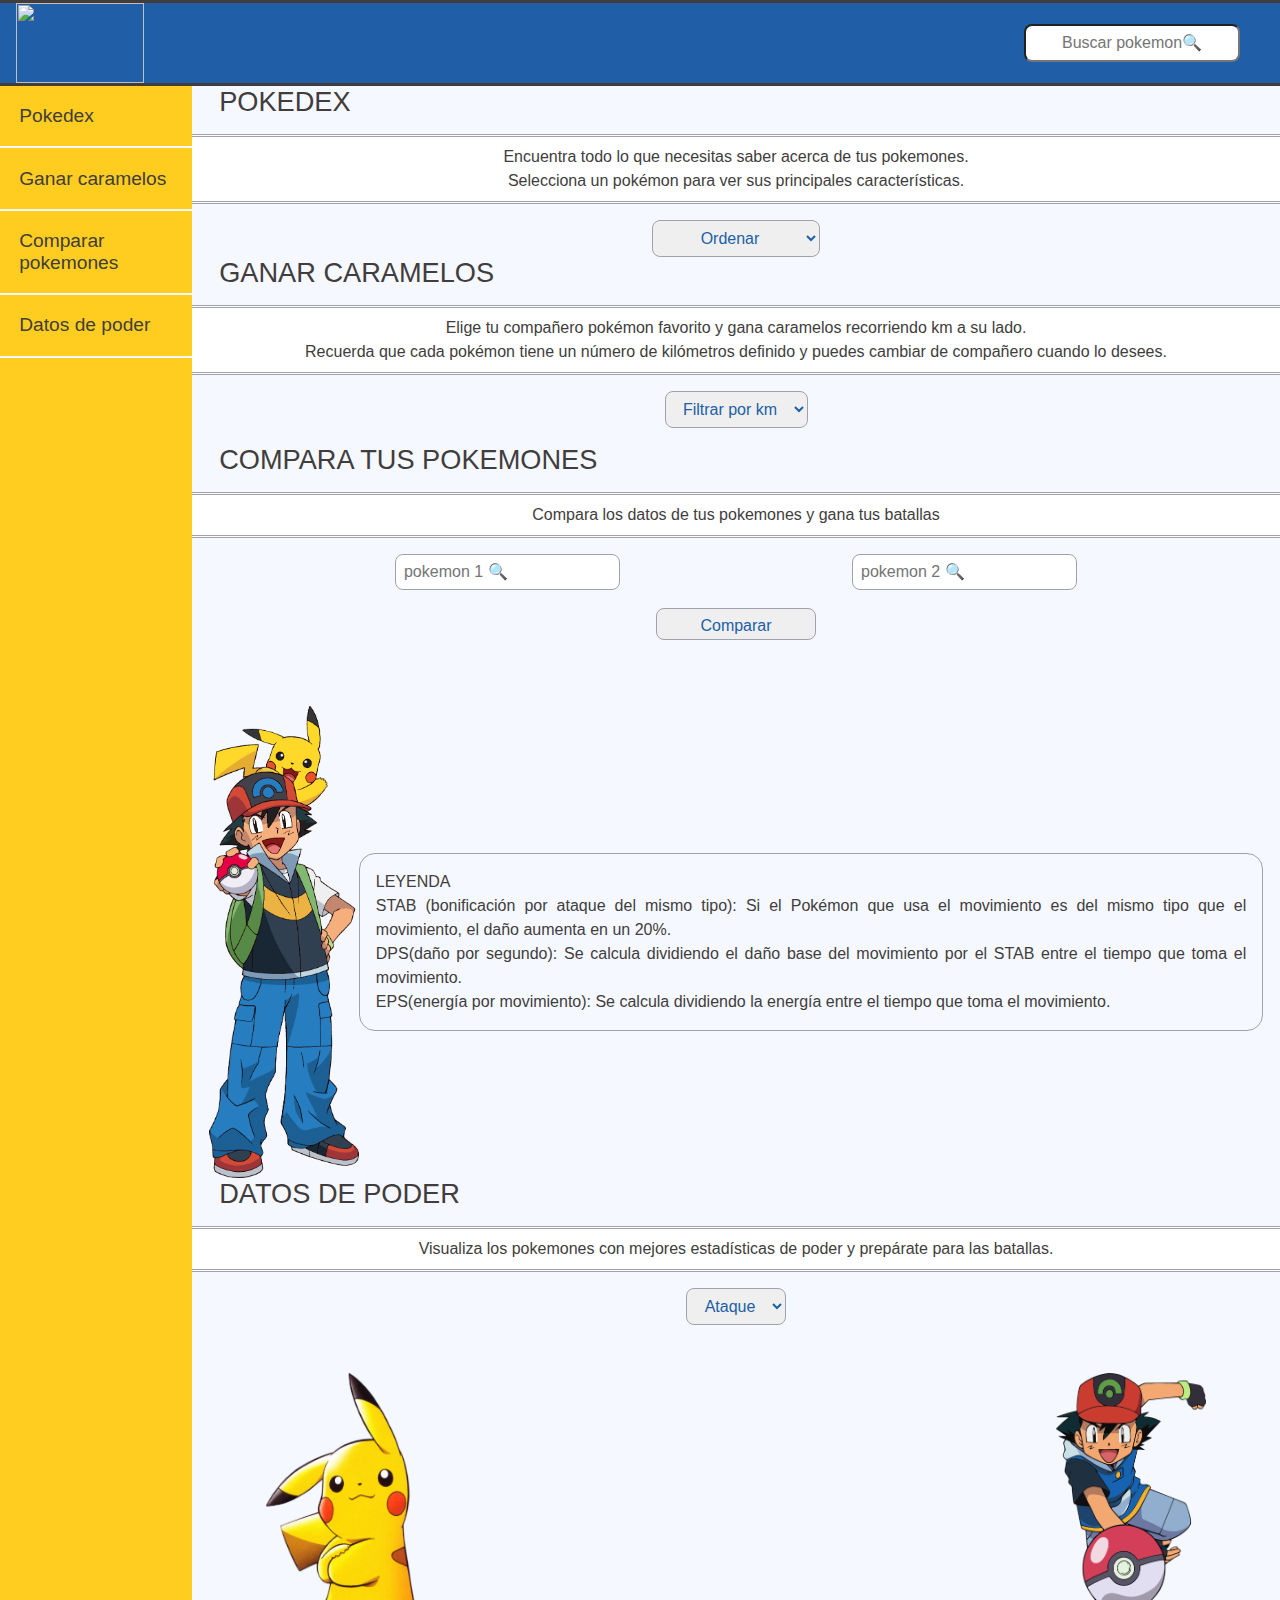
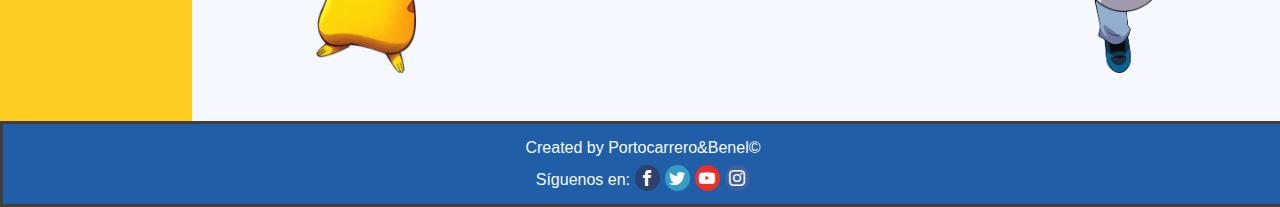
==== commit 3e911674: "Final Proyecto Pokemon Go" ====
--- a/src/index.html
+++ b/src/index.html
@@ -11,7 +11,7 @@
   <body>
     <header>
       <img class="image" src="https://upload.wikimedia.org/wikipedia/commons/thumb/2/23/Pok%C3%A9mon_GO_logo.svg/1200px-Pok%C3%A9mon_GO_logo.svg.png">
-      <input type="text" id="search" class="search" placeholder="Buscar pokemones 🔍" autocomplete="off">
+      <input type="text" id="search" class="search" placeholder="Buscar pokemon🔍" autocomplete="off">
     </header>
     <div id="container">
       <div id="browser">
@@ -31,7 +31,6 @@
             Selecciona un pokémon para ver sus principales características.</p>
           <section class="options">
             <select name="dropDown" id="dropDown"  class="btnGet">
-              <!-- <option value="" selected disabled>Ordenar</option> -->
               <option value="upward">Ordenar</option>
               <option value="upward">Menor a mayor N°</option>
               <option value="falling">Mayor a menor N°</option>
@@ -40,7 +39,6 @@
             </select>
           </section>
           <div id="pokemonList" class="pokemonList"></div>
-          <!-- <div id="ShowDescription"></div> -->
         </div>
         <div id="showDescription"></div>
         <div id="getCandy">
@@ -49,6 +47,7 @@
             Recuerda que cada pokémon tiene un número de kilómetros definido y puedes cambiar de compañero cuando lo desees.</p>
           <section class="options">
             <select id="filterCandy"  class="btnGet">
+              <option value="filterbyKM">Filtrar por km</option>
               <option value="oneKm">Caminar 1km</option>
               <option value="threeKm">Caminar 3km</option>
               <option value="fiveKm">Caminar 5km</option>
@@ -60,37 +59,38 @@
         </div>
         <div id="comparePokemon">
           <p class="title">COMPARA TUS POKEMONES</p>
-          <p class="description">Compara los datos de tus pokemones y gana tus batalla</p>
+          <p class="description">Compara los datos de tus pokemones y gana tus batallas</p>
           <div id="inputCompare">
-            <section class="searchform">
-              <input type="text" id="searchPokemon1" class="searchPokemon1" placeholder="pokemones 1 🔍" autocomplete="off">
+            <div id="searchForm1">
+              <input type="text" id="searchPokemon1" class="searchPokemon1" placeholder="pokemon 1 🔍" autocomplete="off">
               <div id="showListpokemon1"></div>
-            </section>
-            <section class="searchform">
-              <input type="text" id="searchPokemon2" class="searchPokemon2" placeholder="pokemones 2 🔍" autocomplete="off">
+            </div>
+            <button id="twoPokemon" class="btnGet">Comparar</button>
+            <div id="searchForm2">
+              <input type="text" id="searchPokemon2" class="searchPokemon2" placeholder="pokemon 2 🔍" autocomplete="off">
               <div id="showListpokemon2"></div>
-            </section>
+            </div>
           </div>
-          <button id="twoPokemon">Comparar pokemones</button>
           <div id="tableComparePokemon">
-            <div>
+            <div class="sectionPokemon">
               <section id="showPokemon1"></section>
               <table id="table1Pokemon1" class="compareTable"></table>
               <table id="table2Pokemon1" class="compareTable"></table>
             </div>
-            <div>
+            <div class="sectionPokemon">
               <section id="showPokemon2"></section>
               <table id="table1Pokemon2" class="compareTable"></table>
               <table id="table2Pokemon2" class="compareTable"></table>
             </div>
           </div>
-          <div>
-            <p>LEYENDA:
-              STAB: (Same Type Attack Bonus, traducido como Bonificación por Ataque del Mismo
-              Tipo). Se calcula así: si el Pokémon que usa el movimiento es del mismo tipo que 
-              el movimiento, el daño aumenta en un 20%
+          <div class="leyenda">
+            <img class="pokemon" src="pokemon.png">
+            <p class="pleyenda">LEYENDA<br>
+              STAB (bonificación por ataque del mismo
+              tipo): Si el Pokémon que usa el movimiento es del mismo tipo que 
+              el movimiento, el daño aumenta en un 20%.<br>
               DPS(daño por segundo): Se calcula dividiendo el daño base del movimiento por el 
-              STAB entre el tiempo que toma el movimiento.
+              STAB entre el tiempo que toma el movimiento.<br>
               EPS(energía por movimiento): Se calcula dividiendo la energía entre el tiempo que 
               toma el movimiento.</p>
           </div>
@@ -107,7 +107,11 @@
               <option value="maxHp">Máx. HP</option>
             </select>
           </section>
-          <table id="powerTable"></table>
+          <div class="items">
+            <img class="pikachu" src="pikachu.png">
+            <table id="powerTable"></table>
+            <img class="imageAsh" src="ash.png">
+            </div>
         </div>  
       </div>
     </div>
--- a/src/style.css
+++ b/src/style.css
@@ -3,12 +3,8 @@
  }
 body{
     background: #F6F8FF;
-    width: 100%;
-    height: 100%;
-    margin-top: 0%;
-    margin-left:0%;
+    margin: 0;
     color: #413d3d;
-    font-size: 1em;
     font-family: 'Lato', sans-serif;
  }
 /*Header*/
@@ -19,9 +15,7 @@
     border-right:0;
     border-left:0;
     background: #205FA7;
-    display: inline-flex;
-    flex: wrap;
-    flex-direction: row;
+    display: flex;
     justify-content: space-between;
     align-items: center;
 }
@@ -39,9 +33,8 @@
     text-align: center;
 }
 /*Barra Lateral de Navegación*/
-#browser{
-    width: 100%;
-    height: 100%;
+#container{
+    position: sticky;
 }
 #check{
     display: none;
@@ -50,7 +43,7 @@
     display: none;
 }
 .bar{
-    background-color: #FFCB05;
+    background-color: #FFCD1F;
     height: 100%;
     width: 15%;
     position: absolute;
@@ -60,7 +53,7 @@
     width: 100%;
     text-align: justify;
     outline:none;
-    background-color: #FFCB05;
+    background-color: #FFCD1F;
     padding: 1em;
     font-size: 1.2em;
     transition: all .2s linear;
@@ -79,8 +72,6 @@
     padding-left: 15%;
 }
 #pokedex,#getCandy,#comparePokemon,#powerData{
-    width: 100%;
-    height: 100%;
     text-align: center;
 }
 .title{
@@ -112,7 +103,7 @@
     border: 0.1em solid #A1A1AE;
     padding: 0.5em;
     font-size: 1em;
-    color: #413D3D;
+    color: #205FA7;
     outline:none;
     border-radius: 0.5em;
 }
@@ -136,83 +127,194 @@
     font-size: 1.2em;
 }
 .type{
-    padding: 0.8em;
-    background-color: #205FA7;
+    padding: 0.5em;
     color: white;
     text-transform: capitalize;
     letter-spacing: 0.2em;
 }
+/*Caracteristicas de Pokemones*/
+.containerDescription{
+    width: 100%;
+    display: flex;
+    flex-direction: row;
+    justify-content: space-between;    
+}
+.titleContainer{
+    margin-left: 2.5rem;
+    font-size: 2rem;
+    text-transform: capitalize;
+}
+.sectionImage{
+    margin-left: 2.5rem;
+}
+.imageContainer{
+    width: 90%;
+    padding: 0.2rem;
+    border: #A1A1AE 0.1em solid;
+    border-radius: 0.5rem;
+    margin: 0;
+}
+.boldFont{
+    font-size: 1.5em;
+    color: #205FA7;
+    font-weight: bold;
+}
+.datesPokemon{
+    width: 22rem;
+}
+.pokemonType{
+    color: white;
+}
+.datesPokemon2{
+    width: 70%;
+    font-size: 0.5rem;
+    margin-top: 4.5rem;
+}
+.dates{
+    display: flex;
+    flex-direction: row;
+    justify-content: space-around;
+    border: #A1A1AE 0.2em solid;
+    border-radius: 1rem;
+    width: 60%;
+}
+.dates1, .dates2{
+    line-height: 1em;
+}
+.contentArrowImage{
+    width: 20%;
+    height: 20%;
+}
+.arrowImage{
+    width: 50%;
+    height: 50%;
+}
+.pokemonDescription{
+    width: 90%;
+}
+.evolutionPokemon{
+    width: 60%;
+    display: flex;
+    flex-direction: row;
+    justify-content: center;
+    align-items: center;
+    margin-left: 20%;
+    margin-top: 1rem;
+    border: #A1A1AE 0.1em solid;
+    border-radius: 1rem; 
+}
+.btnRegresar{
+    margin-top: 1rem;
+    margin-bottom: 1rem;
+    display: flex;
+    justify-content: center;
+    align-items: center;
+}
 /*Comparación de Pokemones*/
 #inputCompare{
-    height: 100%;
-    padding-left: 15%;
-    display: inline-flex;
-    justify-content: space-between;
+    display: flex;
+    justify-content: space-around;
+}
+#searchForm1{
+    margin-left: 17%;
+}
+#searchForm2{
+    margin-right: 17%;
+}
+#twoPokemon{
+    height: 2rem;
+    width: 10rem;
+    margin-top: 5%
 }
 #tableComparePokemon{
     display: inline-flex;
-    align-content: space-between;
-}
-.conteinerPokemonCompare {
-    width: 20%;
+}
+#showPokemon1, #showPokemon2{
     display: flex;
     flex-direction: column;
     align-items: center;
+}
+#searchPokemon1, #searchPokemon2{
+    border: 0.1em solid #A1A1AE;
+    padding: 0.5em;
+    font-size: 1em;
+    color: #205FA7;
+    border-radius: 0.5em;
+}
+.sectionPokemon{
+    display:flex;
+    flex-direction: column;
+    
+}
+.compareTable{
     margin: 1em;
-    padding: 2em;
+    border-collapse: collapse;
     border: #A1A1AE 0.2em solid;
-    color: #205FA7;
+    align-items: center;
+    font-size: 0.8em;
+}
+.leyenda{
+    display: flex;
+    justify-content: center;
+    align-items: center;
+    
+}
+.pleyenda{
+    width: 80%;
+    padding: 1em;
+    text-align: justify;
+    border: 0.1em solid #A1A1AE;
+    border-radius: 1em;
+    line-height: 1.5em;
+}
+.pokemon{
+    width: 150px;
+}
+/* Tabla de Datos de Poder*/
+.items{
+    display: flex;
+    justify-content: center;
+}
+.imageAsh{
+    height: 300px;
+    width: 150px;
+    margin: 3rem;
+}
+.pikachu{
+    height: 300px;
+    width: 150px;
+    margin: 3rem;
+}
+#powerTable{
+    width: 50%;
+    margin-top: 2%;
+    border-collapse: collapse;
+    border: #A1A1AE 0.2em solid;
+}
+table tr{
+    padding: 3px;
+    border-top: groove;
+    text-align: center;
+}
+table th, table td {
+    padding: 8px;
+    text-align: center;
+}
+table th {
+    text-transform: capitalize;
+    border-style: groove;
     font-weight: bold;
-    cursor: pointer;
-    border-radius: 2em;
-}
-#showPokemon1, #showPokemon2{
-    display: flex;
-    flex-direction: column;
-    align-items: center;
-}
-/* Tabla de Datos de Poder*/
-.compareTable{
-    font-size: 1em;
-    font-weight: bold;
-    margin: 2%;
-    margin-bottom: 2%;
-    border-collapse: collapse;
-}
-#powerTable{
-    font-size: 1em;
-    width: 50%;
-    height: 80%;
-    font-weight: bold;
-    margin: auto;
-    margin-top: 2%;
-    margin-bottom: 2%;
-    border-collapse: collapse;
-    position: center;
-}
-table tr{
-    padding: 5px;
-}
-
-table th, table td {
-    border: 1px solid #205FA7;
-    padding: 10px;
-    text-align: center;
-}
-table th {
-    text-transform: uppercase;
-    background-color: #205FA7;
-    color: white;
+    background-color: #A1A1AE  ;
+    border: #A1A1AE 0.2em solid;
 }
 table td {
     text-transform: capitalize;
     text-align: center;
-}
+}   
 .pokeImage{
     height: 4em;
     width: 4em;
 }
-
 /* Responsive para celular */
 @media screen and (min-width:300px) and (max-width:600px)  {
     #icon{
@@ -264,6 +366,51 @@
         padding: 2%;   
         font-size: 0.8em;
     }
+    .containerDescription{
+        width: 100%;
+        display: block;    
+    }
+    .descriptionPokemon{
+        display: flex;
+        flex-direction: column;
+        align-items: center;
+
+    }
+    .datesPokemon2{
+        width: auto;
+        margin-top: auto;
+        display: flex;
+        flex-direction: column;
+        align-items: center;
+    }
+    .dates{
+        display: flex;
+        flex-direction: column;
+        align-items: center;
+        border: #A1A1AE 0.2em solid;
+        border-radius: 1rem;
+        width: 60%;
+    }
+    .evolutionPokemon{
+        display: flex;
+        flex-direction: column;
+        align-items: center;
+        border: #A1A1AE 0.1em solid;
+        border-radius: 1rem; 
+    }
+    #tableComparePokemon{
+        display: flex;
+        flex-direction: column;
+    }
+    #searchForm1,#searchForm2{
+        margin:0;
+    }
+    #twoPokemon{
+        margin:0.5em;
+    }
+    #inputCompare{
+        display: block;
+    }
 
 }
 /*Responsive para tablet*/
@@ -303,6 +450,17 @@
         margin: 2%;
         padding: 2%;   
         font-size: 0.8em;
+    }
+    
+    #tableComparePokemon{
+        display: flex;
+        flex-direction: column;
+    }
+    #searchForm1,#searchForm2{
+        padding-left: 0;
+    }
+    #inputCompare{
+        display: block;
     }
 }
 /*Footer*/
@@ -314,9 +472,9 @@
     color: #F6F8FF;
     display: flex;
     flex-direction: column;
-    flex-wrap: wrap;
     align-content: center;
     justify-content: center;
+    border: 0.2em solid #413D3D;
 }
 .social{
     padding-top: 0.8em;
@@ -344,3 +502,21 @@
 .icon:hover{
     padding: 0.8rem;
 }
+.typenormal { padding: 4px; background-color : #a8a878 }
+.typefire { padding: 4px; background-color : #f08030 }
+.typewater { padding: 4px; background-color : #6890f0 }
+.typegrass { padding: 4px; background-color : #78c850 }
+.typepoison { padding: 4px; background-color : #a040a0 }
+.typeelectric { padding: 4px; background-color : #f8d030 }
+.typeground { padding: 4px; background-color : #e0c068 }
+.typepsychic { padding: 4px; background-color : #f85888 }
+.typerock { padding: 4px; background-color : #b8a038 }
+.typeice { padding: 4px; background-color : #98d8d8 }
+.typebug { padding: 4px; background-color : #a8b820 }
+.typedragon { padding: 4px; background-color : #7038f8 }
+.typeghost { padding: 4px; background-color : #705898 }
+.typesteel { padding: 4px; background-color : #b8b8d0 }
+.typefairy { padding: 4px; background-color : #ee99ac }
+.typedark { padding: 4px; background-color : #705848 }
+.typeflying { padding: 4px; background-color : #a890f0 }
+.typefighting { padding: 4px; background-color : #c02038 }